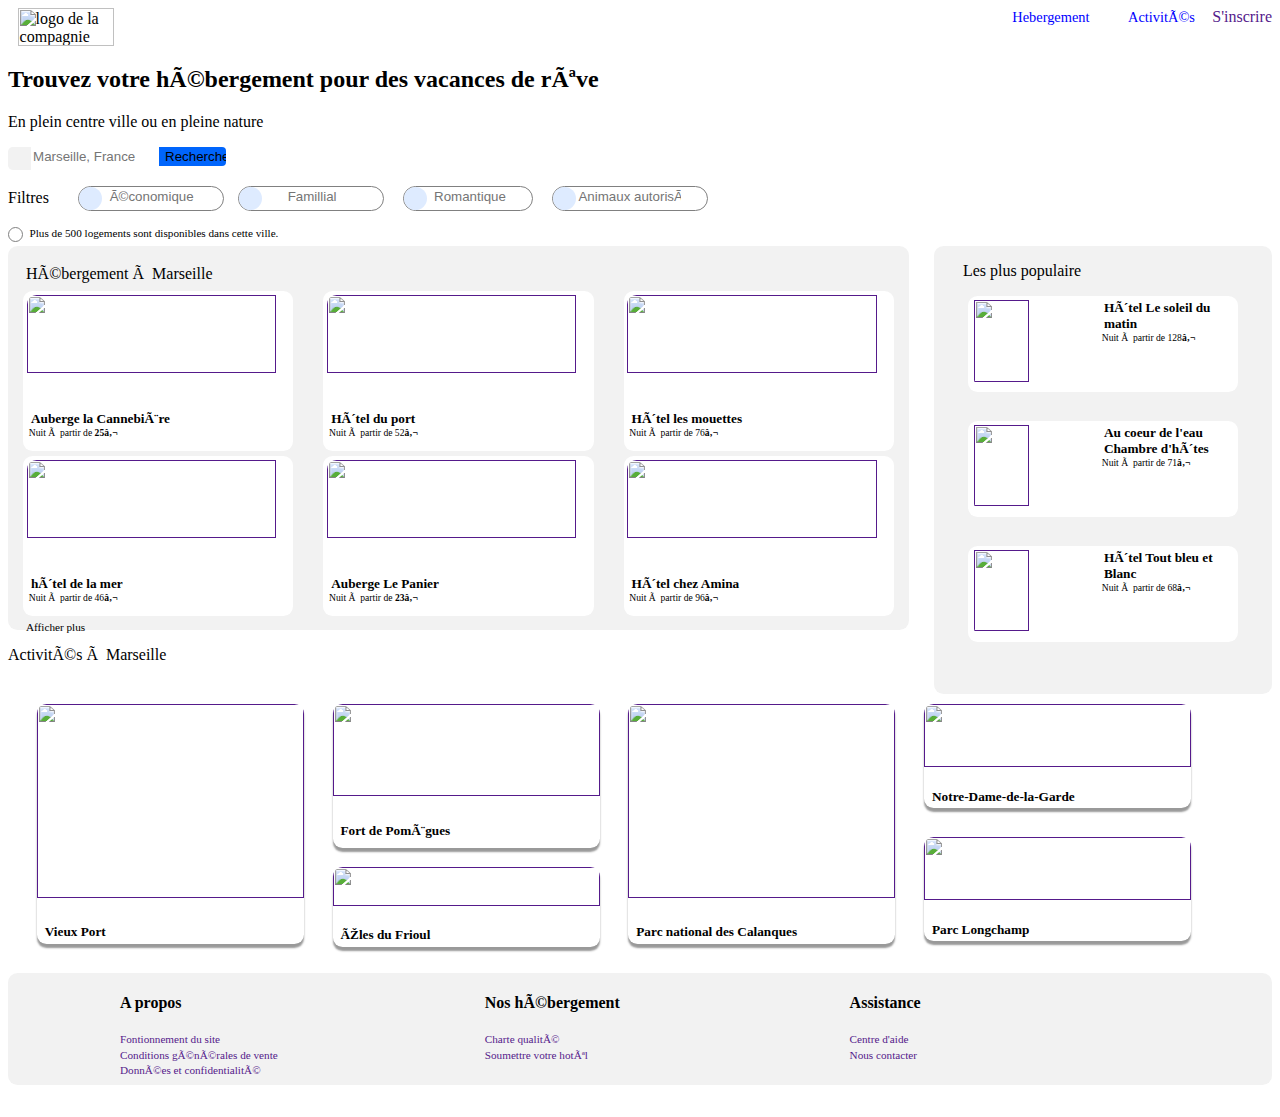
==== reservia.html @ dcf1c113 "modification des unitées px/em mode pc" ====
<!DOCTYPE>
<html>
	<head>
		<meta charset="utf=8">
		<link rel="stylesheet" href="style.css">
		<link rel="stylesheet" href="https://use.fontawesome.com/releases/v5.14.0/css/all.css"integrity="sha384-HzLeBuhoNPvSl5KYnjx0BT+WB0QEEqLprO+NBkkk5gbc67FTaL7XIGa2w1L0Xbgc" crossorigin="anonymous">

		<title> Reservia </title>
		
	</head>	
		<body>
			<header>
				
				<img class="logo"src="images/logo/Reservia@3x.png" alt="logo de la compagnie"/>
				<a href =""class="inscription">S'inscrire</a>
                
				<nav>								
						<a href ="#conteneur1" class="hh">Hebergement</a>
						<a href ="#conteneur2" class="hh">Activités</a>
										
				</nav>

									<!--Barre de recherche et filtre-->	

				<div class="titre">		
					
						<h2> Trouvez votre hébergement pour des vacances de rêve</h2>
						<p>En plein centre ville ou en pleine nature</p>
				</div>
									<!--Recherche de la ville-->
				<div class="recherche_ville">	
						<form class="search">
							<div class="logo-position"><i class="fas fa-map-marker-alt"></i></div>
							<input  type="text" placeholder="Marseille, France" />
							<input class="btn-recherche" name="ville" type="submit" value="Rechercher" />
						</form>
				</div>			
									<!--Filtre -->

				<div class="recherche_affinee">
					<form class="affinement">	
						<div class="filtre">							
							<div class="texte">						
								<p class="texte1">Filtres</p>
							</div>
							<div class="eco-family">
								<div class="eco">	
									<div class="logo-eco"><i class="fas fa-money-bill-wave"></i></div>
									<input class="texte_eco" type="text" name="economique" placeholder="économique">								
								</div>											
								<div class="famillial">	
									<div class="logo-famillial"><i class="fas fa-child"></i></div>
									<input class="texte_famillial" type="text" name="Famillial" placeholder="Famillial">	
								</div>
							</div>
							<div class="romantique">	
								<div class="logo-romantique"><i class="fas fa-heart"></i></div>
								<input class="texte_romantique" type="text" name="Romantique" placeholder="Romantique">	
							</div>
							<div class="animaux">	
								<div class="logo-animaux"><i class="fas fa-dog"></i></div>
								<input class="texte_animaux" type="text" name="Animaux" placeholder="Animaux autorisés">	
							</div>
								<input class="envoi" type="submit">							
						</div>
					</form>
				</div>
				<div class="info_complementaire">
					<div class="logo-info"><i class="fas fa-info"></i></div>
					<p class="texte-info">Plus de 500 logements sont disponibles dans cette ville.</p>
				</div>
			</header>
		
									<!-- Section des hébergements-->	

			<section id="conteneur1">
				<!--Hébergement-->
				<aside class="logement">
					<p class="entete_hebergement">Hébergement à Marseille</p>
						<div class=bloc>
							<a href="">
								<img class="img_hebergement"src="images/hebergements/4_small/marcus-loke-WQJvWU_HZFo-unsplash.jpg"/>
								<div class="description">
									<h5>Auberge la Cannebière</h5>
									<p>Nuit à partir de <strong>25€</strong></p>
									<p>									
										<i class="fas fa-star"></i>
										<i class="fas fa-star"></i>
										<i class="fas fa-star"></i>
										<i class="fas fa-star"></i>							
										<em class="fas fa-star"></em>	
									</p>
								</div>
							</a>
						</div>
						
						<div class=bloc>
							<a href="">
								<img class="img_hebergement"src="images/hebergements/4_small/fred-kleber-gTbaxaVLvsg-unsplash.jpg"/>
								<div class="description">
									<h5>Hôtel du port</h5>
									<p>Nuit à partir de 52<strong>€</strong></p>
									<p>
										<i class="fas fa-star"></i>
										<i class="fas fa-star"></i>
										<i class="fas fa-star"></i>
										<i class="fas fa-star"></i>
										<i class="fas fa-star"></i>
									</p>
								</div>
							</a>
						</div>
									
						<div class=bloc>
							<a href="">
								<img class="img_hebergement"src="images/hebergements/4_small/reisetopia-B8WIgxA_PFU-unsplash.jpg"/>
								<div class="description">
									<h5>Hôtel les mouettes</h5>
									<p>Nuit à partir de 76<strong>€</strong></p>
									<p>
										<i class="fas fa-star"></i>
										<i class="fas fa-star"></i>
										<i class="fas fa-star"></i>
										<i class="fas fa-star"></i>
										<em class="fas fa-star"></em>
									</p>
								</div>
							</a>
						</div>

						<div class=bloc>
							<a href="">
								<img class="img_hebergement"src="images/hebergements/4_small/annie-spratt-Eg1qcIitAuA-unsplash.jpg"/>
								<div class="description">
									<h5>hôtel de la mer</h5>
									<p>Nuit à partir de 46<strong>€</strong></p>
									<p>
										<i class="fas fa-star"></i>
										<i class="fas fa-star"></i>
										<i class="fas fa-star"></i>
										<em class="fas fa-star"></em>
										<em class="fas fa-star"></em>
									</p>
								</div>
							</a>
						</div>

						<div class=bloc>
							<a href="">
								<img class="img_hebergement"src="images/hebergements/4_small/nicate-lee-kT-ZyaiwBe0-unsplash.jpg"/>
								<div class="description">
									<h5>Auberge Le Panier</h5>
									<p>Nuit à partir de <strong>23€</strong></p>
									<p>
										<i class="fas fa-star"></i>
										<i class="fas fa-star"></i>
										<i class="fas fa-star"></i>
										<i class="fas fa-star"></i>
										<em class="fas fa-star"></em>
									</p>
								</div>
							</a>
						</div>

						<div class=bloc>
							<a href="">
								<img class="img_hebergement"src="images/hebergements/4_small/febrian-zakaria-M6S1WvfW68A-unsplash.jpg"/>
								<div class="description">
									<h5>Hôtel chez Amina</h5>
									<p>Nuit à partir de 96<strong>€</strong></p>
									<p>
										<i class="fas fa-star"></i>
										<i class="fas fa-star"></i>
										<i class="fas fa-star"></i>
										<i class="fas fa-star"></i>
										<i class="fas fa-star"></i>
									</p>
								</div>
							</a>
						</div>

					<li class="pied_hebergement">Afficher plus</li>
				</aside>
						
				
				<!--Section des plus populaires-->
				<aside class="populaire">
					<p class="entete_populaire">Les plus populaire  <i class="fas fa-chart-line"></i></p>
					<a href="">
						<div class=element>
							<img class="img_populaire"src="images/hebergements/4_small/emile-guillemot-Bj_rcSC5XfE-unsplash.jpg"/>
							<div class="description">
								<h5>Hôtel Le soleil du <br> matin</h5>
								<p>Nuit à partir de 128<strong>€</strong></p>
							</br>
								<p>
									<i class="fas fa-star"></i>
									<i class="fas fa-star"></i>
									<i class="fas fa-star"></i>
									<i class="fas fa-star"></i>
									<i class="fas fa-star"></i>
								</p>
							</div>
						</div>
					</a>

					<a href="">
						<div class=element>						
							<img class="img_populaire"src="images/hebergements/4_small/aw-creative-VGs8z60yT2c-unsplash.jpg"/>
								<div class="description">
									<h5>Au coeur de l'eau </br>Chambre d'hôtes</h5>
									<p>Nuit à partir de 71<strong>€</strong></p>
								</br>							
									<p>
										<i class="fas fa-star"></i>
										<i class="fas fa-star"></i>
										<i class="fas fa-star"></i>
										<i class="fas fa-star"></i>
										<em class="fas fa-star"></em>
									</p>
								</div>
							
						</div>
					</a>
					
						<a href="">
							<div class=element >
								<img class="img_populaire"src="images/hebergements/4_small/febrian-zakaria-sjvU0THccQA-unsplash.jpg"/>
								<div class="description">
									<h5>Hôtel Tout bleu et <br>Blanc</h5>
									<p>Nuit à partir de 68<strong>€</strong></p>
									</br>
									<p>
										<i class="fas fa-star"></i>
										<i class="fas fa-star"></i>
										<i class="fas fa-star"></i>
										<i class="fas fa-star"></i>
										<em class="fas fa-star"></em>
									</p>
								</div>
							</div>
						</a>
				</aside>				
			</section>

				<!--Section des activités-->
		<div class="zone_activity">
			<p class="entete_activites">Activités à Marseille</p>
		</div>
									
		<section id="conteneur2">
			<aside class="box ">
				
				<div class="element_1 ">
					<a href="">
						<img class="img_activites"src="images/activites/4_small/reno-laithienne-QUgJhdY5Fyk-unsplash.jpg"/>
						<h5>Vieux Port</h5>
					</a>
				</div>
			</aside>

			<aside class="box">
				<div class="element_2 ">
					<a href="">
						<img class="img_activites2"src="images/activites/4_small/paul-hermann-QFTrLdQIRhI-unsplash.jpg"/>
						<h5>Fort de Pomègues</h5>
					</a>
				</div>
				<div class="element_3 ">
					<a href="">
						<img class="img_activites3"src="images/activites/4_small/kevin-hikari-rV_Qd1l-VXg-unsplash.jpg"/>
						<h5>Îles du Frioul</h5>
					</a>
				</div>
			</aside>

			<aside class="box">	
				<div class="element_4 ">
					<a href="">
						<img class="img_activites"src="images/activites/4_small/kilyan-sockalingum-NR8-cBCN3aI-unsplash.jpg"/>
						<h5>Parc national des Calanques</h5>
					</a>
				</div>
			</aside>

			<aside class="box ">
				<div class="element_5 ">
					<a href="">
						<img class="img_activites5"src="images/activites/4_small/florian-wehde-xW9e8gdotxI-unsplash.jpg"/>
						<h5>Notre-Dame-de-la-Garde</h5>
					</a>
				</div>

				<div class="element_6 ">
					<a href="">
						<img class="img_activites5"src="images/activites/4_small/lena-paulin-wH2-EJoDcV0-unsplash.jpg"/>
						<h5>Parc Longchamp</h5>
					</a>
				</div>
			</aside>
		</section>
	
									<!--pied de page-->					
		<footer>		
			<div class="info">
				<h4> A propos</h4>
					<li><a href="">Fontionnement du site</a></li>
					<li><a href="">Conditions générales de vente</a></li>
					<li><a href="">Données et confidentialité</a></li>
			</div>

			<div class="info">
				<h4>Nos hébergement</h4>
					<li><a href="">Charte qualité</a></li>
					<li><a href="">Soumettre votre hotêl</a></li>
			</div>

			<div class="info">
				<h4> Assistance</h4>
					<li><a href="">Centre d'aide</a></li>
					<li><a href="">Nous contacter</a></li>
			</div>
		</footer>
	</body>
</html>
---- style.css ----
/* structure de page partie pc*/

    body{
    width:auto;    
    }
    
    @font-face{
        font-family:'Raleway';
        src:url('Fonts/Raleway-Regular.ttf');
        font-weight:normal;
    font-style:normal;
    }
    
    .logo{
    width: 6em;
    height: 2.4em;
    margin-left:0.6em;
    }
    
    nav {
        float:right;
    }

    .inscription{
        margin-top:0em;
        float:right;    
    }
    
    nav a{
        margin-left:1.2em;
        margin-right:1.2em;
        margin-top:0em;
        text-decoration:none;
        color:blue;
        font-size:0.9em;
    }
    
    p,li,h2,h4,h5.placeholder{
        font-family:Raleway;
        color:black;
    }

 /* BARRE DE RECHERCHE POSITION*/
        
    .search {   
        width:16em;
        height:1.44em;
     }
        
    .search .logo-position {
        display:block;
        background:#F2F2F2;
        width:1.44em;
        height:1.44em;
        float:left;
        border-top-left-radius: 0.3em;
        border-bottom-left-radius: 0.3em;
     }
    
    .logo-position .fas  {
        margin-left: 0.36em;
        margin-top:0.18em;  
     }
    .search .btn-recherche {
        display:block;
        background:#0065FC;
        width:5em;
        height:1.44em;
        border-top-right-radius: 0.3em;
        border-bottom-right-radius: 0.3em;
    }
        
    .search input {  
        outline:0;
        border:0
     }
        
     .search input[type=text] {
        text-shadow:1 0.06em BLUE;
        float:left;
        height:1.44em;
        width:9.6em;
        line-height:1.5em;
        color:#666;
        margin:0
    }
    
/*====================== filtres======================*/
    
 /*onglet*/
    header{
    
        width:100%;
    }
    
    .filtre{
        display:flex;
    
    }
    .texte{
        height:1.44em;
    }
    .texte1{
        margin-top:0.18em;
        margin-right:1.2em;
    }
    
    .eco, .famillial, .romantique, .animaux {
        display:flex;
        height:1.44em;
        margin-left:1.2em;
    }
    
    .envoi{
        height:1.44em;
        display:none;
    }
  
    input:hover{
        background-color:#999;
    }
    
/*Onglet economique*/

    .eco-family{
        display:flex;
    }
    .eco {
    
        width:9em;
        height:1.44em;
        border: solid 0.06em  grey;
        border-radius:1.2em;
        margin-left:0.6em;
        margin-right:0.3em;
     }
      
    .logo-eco { 
        background:#DEEBFF;
        width:1.44em;
        height:1.44em;
        float:left;
        border-radius: 1.2em;
        border-bottom-left-radius: 1.2em;
    }
            
    .logo-eco .fas {
        font-size:0.6em;
        margin-left:0.5em;
        margin-top:0.6em;       
        color:#0065FC;        
    }
    
    .texte_eco {
        width:7.5em;         
        height:1.44em;
        border-top-right-radius:0.6em;
        border-bottom-right-radius:0.6em;
        border:0;
        text-align:center;  
    }
        
 /* Onglet famille*/
    
    .famillial {
        display:flex;
        flex-wrap:wrap;
        width:9em;
        height:1.44em;
        border: solid 0.06em  grey;
        border-radius:1.2em;
        margin-left:0.6em;
        margin-right:0.6em;
    }
    
    .logo-famillial {    
        background:#DEEBFF;
        width:1.44em;
        height:1.44em;
        float:left;
        border-radius:1.2em;
        border-bottom-left-radius:1.2em;
     }
    
     .logo-famillial .fas  {
        font-size:0.8em;
        margin-left:0.5em;
        margin-top:0.4em;       
        color:#0065FC;        
    }
    
    .texte_famillial {  
        width:7.5em;
        height:1.44em;
        border-top-right-radius:0.6em;
        border-bottom-right-radius:0.6em;
        border:0;
        text-align:center;          
    } 

/* Onglet Romantique*/
            
    .romantique {
        width:8em;
        height:1.44em;
        border: solid 0.06em grey;
        border-radius:1.2em;
        margin-left:0.6em;
        margin-right:0.6em;
    }
           
    .logo-romantique {  
        background:#DEEBFF;
        width:1.44em;
        height:1.44em;
        float:left;
        border-radius:1.2em;
        border-bottom-left-radius:1.2em;
    }
          
    .logo-romantique .fas  {
        font-size:0.7em;
        margin-left:0.5em;
        margin-top:0.5em;       
        color:#0065FC;        
    }
         
    .texte_romantique {
        width:6.4em;
        height:1.44em;
        border-top-right-radius:0.6em;
        border-bottom-right-radius:0.6em;
        border:0;
        text-align:center;
    }
    
/* Onglet Animaux*/
            
    .animaux{
        width:154px;
        height:1.44em;
        border: solid 0.06em  grey;
        border-radius:1.2em;
        margin-left:0.6em;
        margin-right:0.6em;
     }
    
    .logo-animaux {
        background:#DEEBFF;
        width:1.44em;
        height:1.44em;
        float:left;
        border-radius:1.2em;
        border-bottom-left-radius:1.2em;
    }
    
    .logo-animaux .fas {  
        font-size:0.8em;
        margin-left:0.24em;
        margin-top:0.24em;       
        color:#0065FC;        
    }
    
    .texte_animaux {
        width:8em;
        height:1.44em;
        border-top-right-radius:0.6em;
        border-bottom-right-radius:0.6em;
        border:0;
        text-align:center;
    }

 /* barre info sur les disponibilitées*/

      .logo-info{
        border: solid 0.06em  grey;
        width:0.8em;
        height:0.8em;
        border-radius:0.6em;
        float:left;   
    }

    .info_complementaire {
     display:flex;
     flex-wrap:wrap;
     margin-top:0px;
     width:100%;
     height:1.2em;  
    }
         
    .logo-info .fas {
        font-size:0.52em;
        margin-left:0.5em;
        margin-top:0.15em;       
        color:#0065FC;        
    }

    .texte-info{
        margin-top:0em;
        margin-left:0.6em;
        font-size:0.7em;
    }

/*====================== zone hebergement======================*/
            
    a {
        text-decoration: none;  
    }

    #conteneur1 h5, #conteneur2 h5{
        color:black;
    }
    
    #conteneur1{
        display:flex;
        width:100%;
        height:24em;
        border-radius:0.6em;    
    }    

    .entete_hebergement, .pied_hebergement{  
        width:96%;
        height:0.3em;
        list-style-type: none;
    }
    
    .logement{
        display:flex;
        flex-wrap:wrap;
        justify-content:space-around ;
        align-content:space-around;
        background:#F2F2F2;
        width:80%;
        height:24em;
        border-radius:0.6em;
        margin-right:2%;
    }  
    
    .bloc{
        background:white;
        width:30%;
        height:10em;
        border-radius:0.6em;
        margin:0em;
    } 
    
    .img_hebergement{
        width:96%;
        height:70%;
        margin-left:0.24em;
        margin-top: 0.24em;
        border-top-left-radius:0.6em;
        border-top-right-radius:0.6em;    
    }

    .description{
        margin-left:0;
    }
    
    .description i{
        width:0.7em; 
        font-size:1em;
        margin-left:0em;
        color:#0065FC;
        margin-right:0.2em;
    }
    
    .description p{
        
        font-size:0.6em;
        margin:0em;
        margin-left:0.6em;
    }

    h5{
      
       text-align:left;
       width:100%;
        margin:0em;
    }
    
    em {
        width:4em; 
        font-size:1em;
        margin-left:0em;
        color:#F2F2F2;
    }
    
/* zone populaire*/
    
    .populaire{
        display:flex;
        flex-wrap:wrap;
        flex-direction:column;  
        background:#F2F2F2;
        width:30%;
        height:28em;
        border-radius:0.6em;
    }
    
    .entete_populaire{
        margin-left:1.8em;
    }
    
    .entete_populaire i{
        float:right;
        margin-right:0.6em;
    }
    
    .element {
        display:flex;
        background:white;
        width:80%;
        height:6em;
        border-radius:0.6em;
        margin:auto;  
        margin-bottom:1.8em; 
    } 
    
    .img_populaire{
        width:45%;
        height:92%;
        margin-left:0.4em;
        margin-top:0.24em;
        border-top-left-radius:0.6;
        border-bottom-left-radius:0.6em; 
    }
    

/*====================== zone activités ======================*/

    #conteneur2{
        display:flex;
        width:96%;
        height:15empx;
        margin-top:2.4em;
        border-radius:0.6em;
        padding-left:1.8em;
    }

    .zone_activity{
        width:100%;
        height:1.2em;   
    }
   
    .box{  
        width:22%;
        height:15em;
        margin-right:1.8em;
        padding-top:0em;
        border-radius:0.6em;
    }
    
    .element_1, .element_4{
        background:white;
        height:15em;
        border-radius:0.6em;
        margin-top:0em;
        box-shadow: 0em 0.24em 0.12em 0em #999;
    }  
    
    .img_activites{
        width:100%;
        height:90%;
        border-top-left-radius:0.6em;
        border-top-right-radius:0.6em;    
    }
    
    .element_2{
        background:white;
        height:9em;
        border-radius:0.6em;
        margin-bottom:1.2em;  
        box-shadow: 0em 0.24em 0.12em 0em #999; 
    }
    
    .img_activites2{
        width:100%;
        height:80%;
        margin:auto;
        border-top-left-radius:0.6em;
        border-top-right-radius:0.6em; 
    }
    
    .element_3{
        background:white;
        border-radius:0.6em;
        height:5em;
        box-shadow: 0em 0.24em 0.12em 0em #999;
    }
    
    .img_activites3{
        width:100%;
        height: 70%;
        margin:0em;
        border-top-left-radius:0.6em;
        border-top-right-radius:0.6em; 
    }
    
    .element_5, .element_6{
        background:white;
        height:6.5em;
        border-radius:0.6em;
        margin-bottom:1.8em;  
        box-shadow: 0em 0.24em 0.12em 0em #999; 
    }
    
    .img_activites5{
        width:100%;
        height:78%;
        margin:0em;
        border-top-left-radius:0.6em;
        border-top-right-radius:0.6em; 
    }
    
    h5{
    margin-top:0.3em;
    margin-left:0.6em;
    }
    

    /*====================== pied de page ======================*/

    footer{
        display:flex;
        width: 100%;
        height:7em;
        background:#F2F2F2;
        margin-top:1.8em;
        border-radius:0.6em;   
    }
    
    .info{
        text-align:left;
        width:20%;
        height:9em;
        margin-left:7em;
        margin-top:0em;
    }
    
    li{
        font-size: 0.7em;
        list-style-type: none;
        margin-bottom:0.3em;
    }
/*====================== mode responsive ======================*/

        /* mobile entre 320 et 600px*/
        /* tablette entre 600 et 1024px*/
        /* pc et autre au dela de 1024*/
 
@media screen and (max-width:600px){

    body{
        width:599px;
        float:center;
    }

    p,li,h2,h4,h5.placeholder{
        font-family:Raleway;
        color:black;
        font-weight:bold;
    }
   
/*header*/  

    header{
        flex-direction:column;
        width:auto;
        margin-left:auto;
        margin-right:auto;
    }

    .inscription{
        width:auto;
        margin-left:auto;
        margin-right:50px;
    }
    
    nav{
        width:auto;
        flex-direction:column; 
        margin-top:50px;
        margin-left:auto;
        margin-right:auto;
    }

    nav a {              
        flex-direction:column;
        margin-bottom:10px;
    }

  /*filtre*/               
            
    .titre{
        width:auto;
        margin-top:55px;
        text-align:left;
    }

    .filtre{ 
        width:auto;              
        display:flex;           
        flex-direction:column;    
        margin-left:auto;
        margin-right:auto;        
    }

    .eco-family, .romantique{
        margin-bottom:5px;
    }


/* hebergement*/


    #conteneur1{
        width:300px;
        margin-top:850px;
        flex-direction: column-reverse;    
        margin-left:auto;
        margin-right:auto;
    }

    .entete_hebergement, .pied_hebergement{  
        margin-left:auto;
        margin-right:auto;
    }

    .populaire {      

        background:#F2F2F2;
        width:100%;
        height:450px;
        border-radius:0px;            
    }

    .logement{
        width:100%;
        background:white;
        margin-top:200px;
        margin-top:380px;           
    }

    .bloc{

        width:250px;
        height:160px;
        margin-bottom:20px;
        margin-top:10px;
        box-shadow: 0px 4px 2px 0px #999;
    }


/*activites*/

    .zone_activity{
     margin-top:400px;   
    }

    .entete_activites{
        margin-left:150;   
    }

    #conteneur2{
        width:300px;
        height:850px;
        flex-direction: column;   
        margin-left:auto;
        margin-right:auto;
    }

    .element_1, .element_2, .element_3, .element_4, .element_5, .element_6{
        width:250px;
        height:120px;          
    }

    .img_activites{
        width:100%;
        height:80%;
        border-top-left-radius: 10px;
        border-top-right-radius: 10px;    
    }

    .element_4{
        margin-top:30px;
        margin-bottom:30px;
    }
      
 /*pied de page*/

    footer{
        width:300px;
        height:350px;
        flex-direction:column;
        margin-left:auto;
        margin-right:auto; 
        border-radius:0px;   
    }

    .info{
        width:300px;
        margin-bottom:0px;
        margin-left:10px;
    }
}
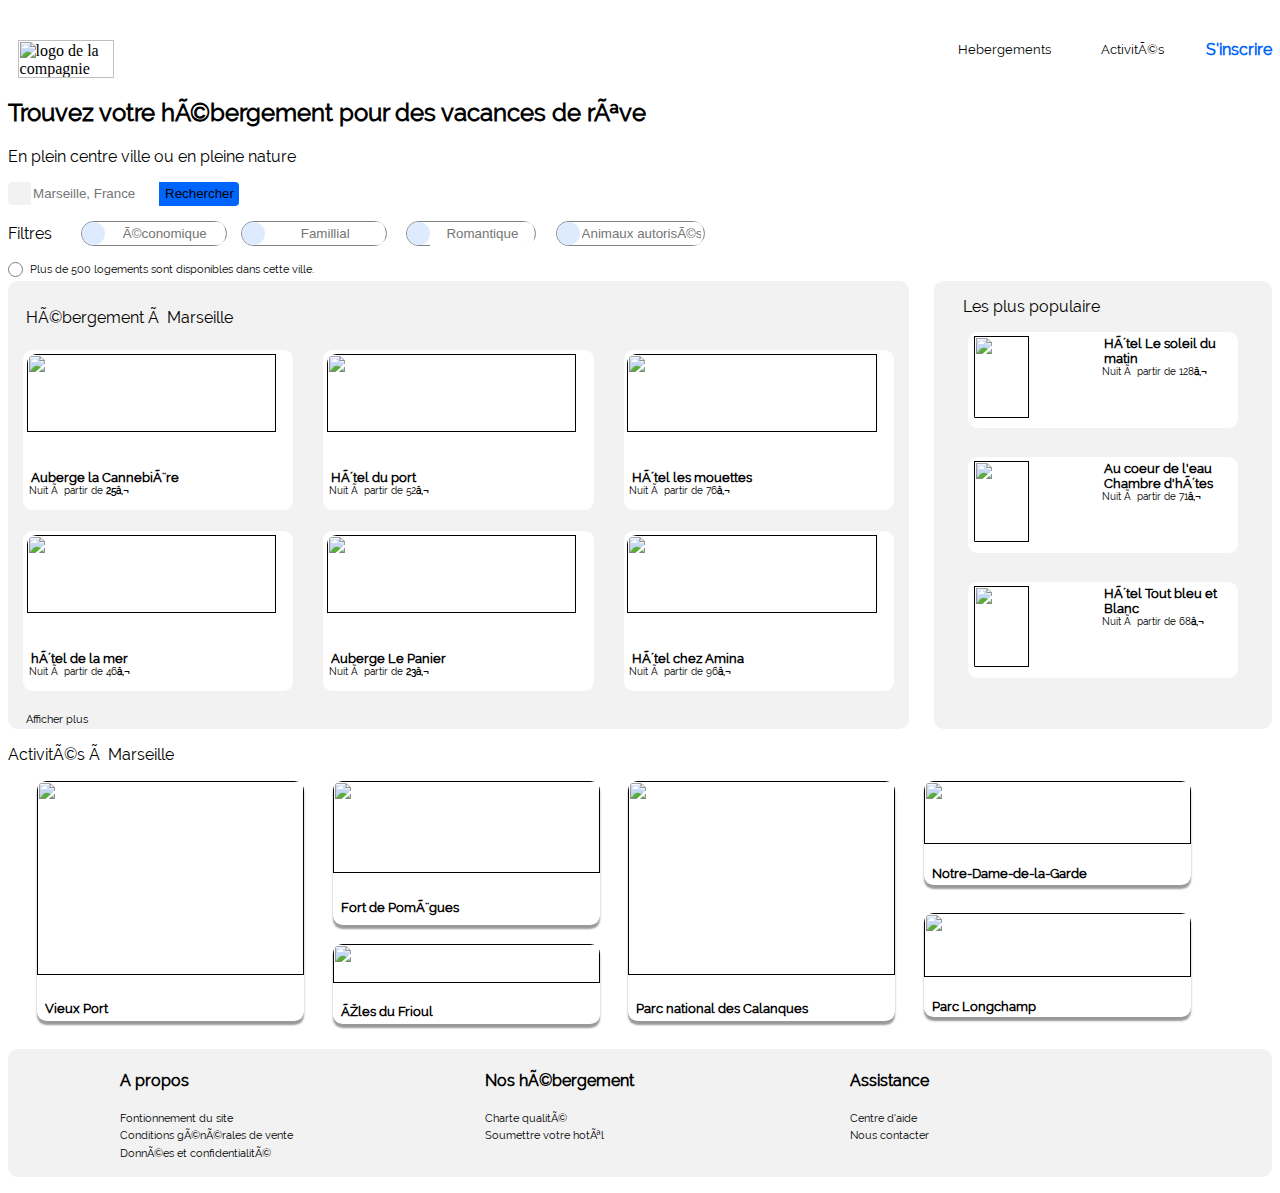
==== commit 94cf5b25: "Mise en place du font-size" ====
--- a/reservia.html
+++ b/reservia.html
@@ -15,8 +15,8 @@
 				<a href =""class="inscription">S'inscrire</a>
                 
 				<nav>								
-						<a href ="#conteneur1" class="hh">Hebergement</a>
-						<a href ="#conteneur2" class="hh">Activités</a>
+						<a href ="#conteneur1" class="position">Hebergements</a>
+						<a href ="#conteneur2" class="position">Activités</a>
 										
 				</nav>
 
--- a/style.css
+++ b/style.css
@@ -8,34 +8,49 @@
         font-family:'Raleway';
         src:url('Fonts/Raleway-Regular.ttf');
         font-weight:normal;
-    font-style:normal;
+        font-style:normal;
     }
     
     .logo{
     width: 6em;
     height: 2.4em;
     margin-left:0.6em;
+    margin-top:2em;
     }
     
     nav {
         float:right;
+        margin-top:2em;
     }
 
     .inscription{
+        float:right;  
+        margin-top:2em;
+        margin-left:1.2em;  
+        color:#0065FC;
+        font-weight:bold;
+    }
+    
+    nav a{
         margin-top:0em;
-        float:right;    
-    }
-    
-    nav a{
+        padding: 0em 0.6em 0em 0.6em;
+        color:black;
+        font-size:0.8em;    
+    }
+
+    nav a:hover{
+        color:#0065FC;
+        padding:2.5em 0.6em  0em 0.6em;
+        margin-right:1.2em;
+        border-top:2px solid;
+    }
+
+    .position{
         margin-left:1.2em;
         margin-right:1.2em;
-        margin-top:0em;
-        text-decoration:none;
-        color:blue;
-        font-size:0.9em;
-    }
-    
-    p,li,h2,h4,h5.placeholder{
+    }
+    
+    p,a,li,h2,h4,h5.placeholder{
         font-family:Raleway;
         color:black;
     }
@@ -64,8 +79,8 @@
     .search .btn-recherche {
         display:block;
         background:#0065FC;
-        width:5em;
-        height:1.44em;
+        width:6em;
+        height:1.75em;
         border-top-right-radius: 0.3em;
         border-bottom-right-radius: 0.3em;
     }
@@ -76,9 +91,9 @@
      }
         
      .search input[type=text] {
-        text-shadow:1 0.06em BLUE;
+        text-shadow:1 0.06em #0065FC;
         float:left;
-        height:1.44em;
+        height:1.75em;
         width:9.6em;
         line-height:1.5em;
         color:#666;
@@ -112,7 +127,7 @@
     }
     
     .envoi{
-        height:1.44em;
+        
         display:none;
     }
   
@@ -152,8 +167,8 @@
     }
     
     .texte_eco {
-        width:7.5em;         
-        height:1.44em;
+        width:9em;         
+        height:1.7em;
         border-top-right-radius:0.6em;
         border-bottom-right-radius:0.6em;
         border:0;
@@ -190,8 +205,8 @@
     }
     
     .texte_famillial {  
-        width:7.5em;
-        height:1.44em;
+        width:9em;
+        height:1.7em;
         border-top-right-radius:0.6em;
         border-bottom-right-radius:0.6em;
         border:0;
@@ -226,8 +241,8 @@
     }
          
     .texte_romantique {
-        width:6.4em;
-        height:1.44em;
+        width:7.8em;
+        height:1.75em;
         border-top-right-radius:0.6em;
         border-bottom-right-radius:0.6em;
         border:0;
@@ -237,7 +252,7 @@
 /* Onglet Animaux*/
             
     .animaux{
-        width:154px;
+        width:9.24em;
         height:1.44em;
         border: solid 0.06em  grey;
         border-radius:1.2em;
@@ -262,8 +277,8 @@
     }
     
     .texte_animaux {
-        width:8em;
-        height:1.44em;
+        width:9.25em;
+        height:1.7em;
         border-top-right-radius:0.6em;
         border-bottom-right-radius:0.6em;
         border:0;
@@ -331,7 +346,7 @@
         align-content:space-around;
         background:#F2F2F2;
         width:80%;
-        height:24em;
+        height:28em;
         border-radius:0.6em;
         margin-right:2%;
     }  
@@ -433,14 +448,15 @@
         display:flex;
         width:96%;
         height:15empx;
-        margin-top:2.4em;
+        margin-top:1em;
         border-radius:0.6em;
         padding-left:1.8em;
     }
 
     .zone_activity{
         width:100%;
-        height:1.2em;   
+        height:1.2em;  
+        margin-top:5em; 
     }
    
     .box{  
@@ -524,7 +540,7 @@
     footer{
         display:flex;
         width: 100%;
-        height:7em;
+        height:8em;
         background:#F2F2F2;
         margin-top:1.8em;
         border-radius:0.6em;   
@@ -545,15 +561,16 @@
     }
 /*====================== mode responsive ======================*/
 
-        /* mobile entre 320 et 600px*/
-        /* tablette entre 600 et 1024px*/
+        /* mobile entre 320 et 600px soit 36em=600px*/
+        /* tablette entre 600 et 1024px soit 63em=1024*/
         /* pc et autre au dela de 1024*/
  
-@media screen and (max-width:600px){
+@media screen and (max-width:63em){
 
     body{
-        width:599px;
-        float:center;
+        width:auto;
+        margin-left:1em;
+        margin-right:1em;
     }
 
     p,li,h2,h4,h5.placeholder{
@@ -574,27 +591,48 @@
     .inscription{
         width:auto;
         margin-left:auto;
-        margin-right:50px;
+        margin-right:1em;
     }
     
     nav{
         width:auto;
         flex-direction:column; 
-        margin-top:50px;
-        margin-left:auto;
-        margin-right:auto;
-    }
-
-    nav a {              
+        margin-top:1em;
+        float:none;
+    }
+
+    nav a {   
+        width:auto;           
         flex-direction:column;
-        margin-bottom:10px;
+        margin-bottom:0.6em;
+        border-bottom: 2px solid #F2F2F2;
+        padding:0em 3.2em 0.8em 3.2em;
+    }
+
+    nav a:hover{
+        color:#0065FC;
+        padding:0em 3.2em  0.8em 3.2em;
+        border-bottom:2px solid;
+        border-top:none;
+    }
+
+    .position{
+        width:auto;
+        margin-left:0em;
+        margin-right:0em;  
+    }
+
+    .position:hover{
+        width:auto;
+        margin-left:0em;
+        margin-right:0em;  
     }
 
   /*filtre*/               
             
     .titre{
         width:auto;
-        margin-top:55px;
+        margin-top:2em;
         text-align:left;
     }
 
@@ -607,7 +645,7 @@
     }
 
     .eco-family, .romantique{
-        margin-bottom:5px;
+        margin-bottom:0.4em;
     }
 
 
@@ -615,11 +653,10 @@
 
 
     #conteneur1{
-        width:300px;
-        margin-top:850px;
+        width:18em;
+        margin-top:56em;
         flex-direction: column-reverse;    
-        margin-left:auto;
-        margin-right:auto;
+        margin-left:0em;  
     }
 
     .entete_hebergement, .pied_hebergement{  
@@ -631,78 +668,75 @@
 
         background:#F2F2F2;
         width:100%;
-        height:450px;
-        border-radius:0px;            
+        height:28em;
+        border-radius:0em;            
     }
 
     .logement{
         width:100%;
         background:white;
-        margin-top:200px;
-        margin-top:380px;           
+        margin-top:25em;           
     }
 
     .bloc{
 
-        width:250px;
-        height:160px;
-        margin-bottom:20px;
-        margin-top:10px;
-        box-shadow: 0px 4px 2px 0px #999;
+        width:15em;
+        height:10em;
+        margin-bottom:1.2em;
+        margin-top:0.6em;
+        box-shadow: 0em 0.24em 0.12em 0em #999;
     }
 
 
 /*activites*/
 
     .zone_activity{
-     margin-top:400px;   
+     margin-top:25em;   
     }
 
     .entete_activites{
-        margin-left:150;   
+        margin-left:0em;   
     }
 
     #conteneur2{
-        width:300px;
-        height:850px;
+        width:18em;
+        height:51em;
         flex-direction: column;   
-        margin-left:auto;
-        margin-right:auto;
+        margin-left:0em;
     }
 
     .element_1, .element_2, .element_3, .element_4, .element_5, .element_6{
-        width:250px;
-        height:120px;          
+        width:15em;
+        height:7em;          
     }
 
     .img_activites{
         width:100%;
         height:80%;
-        border-top-left-radius: 10px;
-        border-top-right-radius: 10px;    
+        border-top-left-radius: 0.6em;
+        border-top-right-radius: 0.6em;    
     }
 
     .element_4{
-        margin-top:30px;
-        margin-bottom:30px;
+        margin-top:1.8em;
+        margin-bottom:1.8em;
     }
       
  /*pied de page*/
 
     footer{
-        width:300px;
-        height:350px;
+        width:18em;
+        height:21em;
         flex-direction:column;
-        margin-left:auto;
-        margin-right:auto; 
-        border-radius:0px;   
+        margin-left:0em; 
+        border-radius:0em;   
     }
 
     .info{
-        width:300px;
-        margin-bottom:0px;
-        margin-left:10px;
-    }
+        width:18em;
+        margin-bottom:0em;
+        margin-left:0.6em;
+    }    
 }
         
 
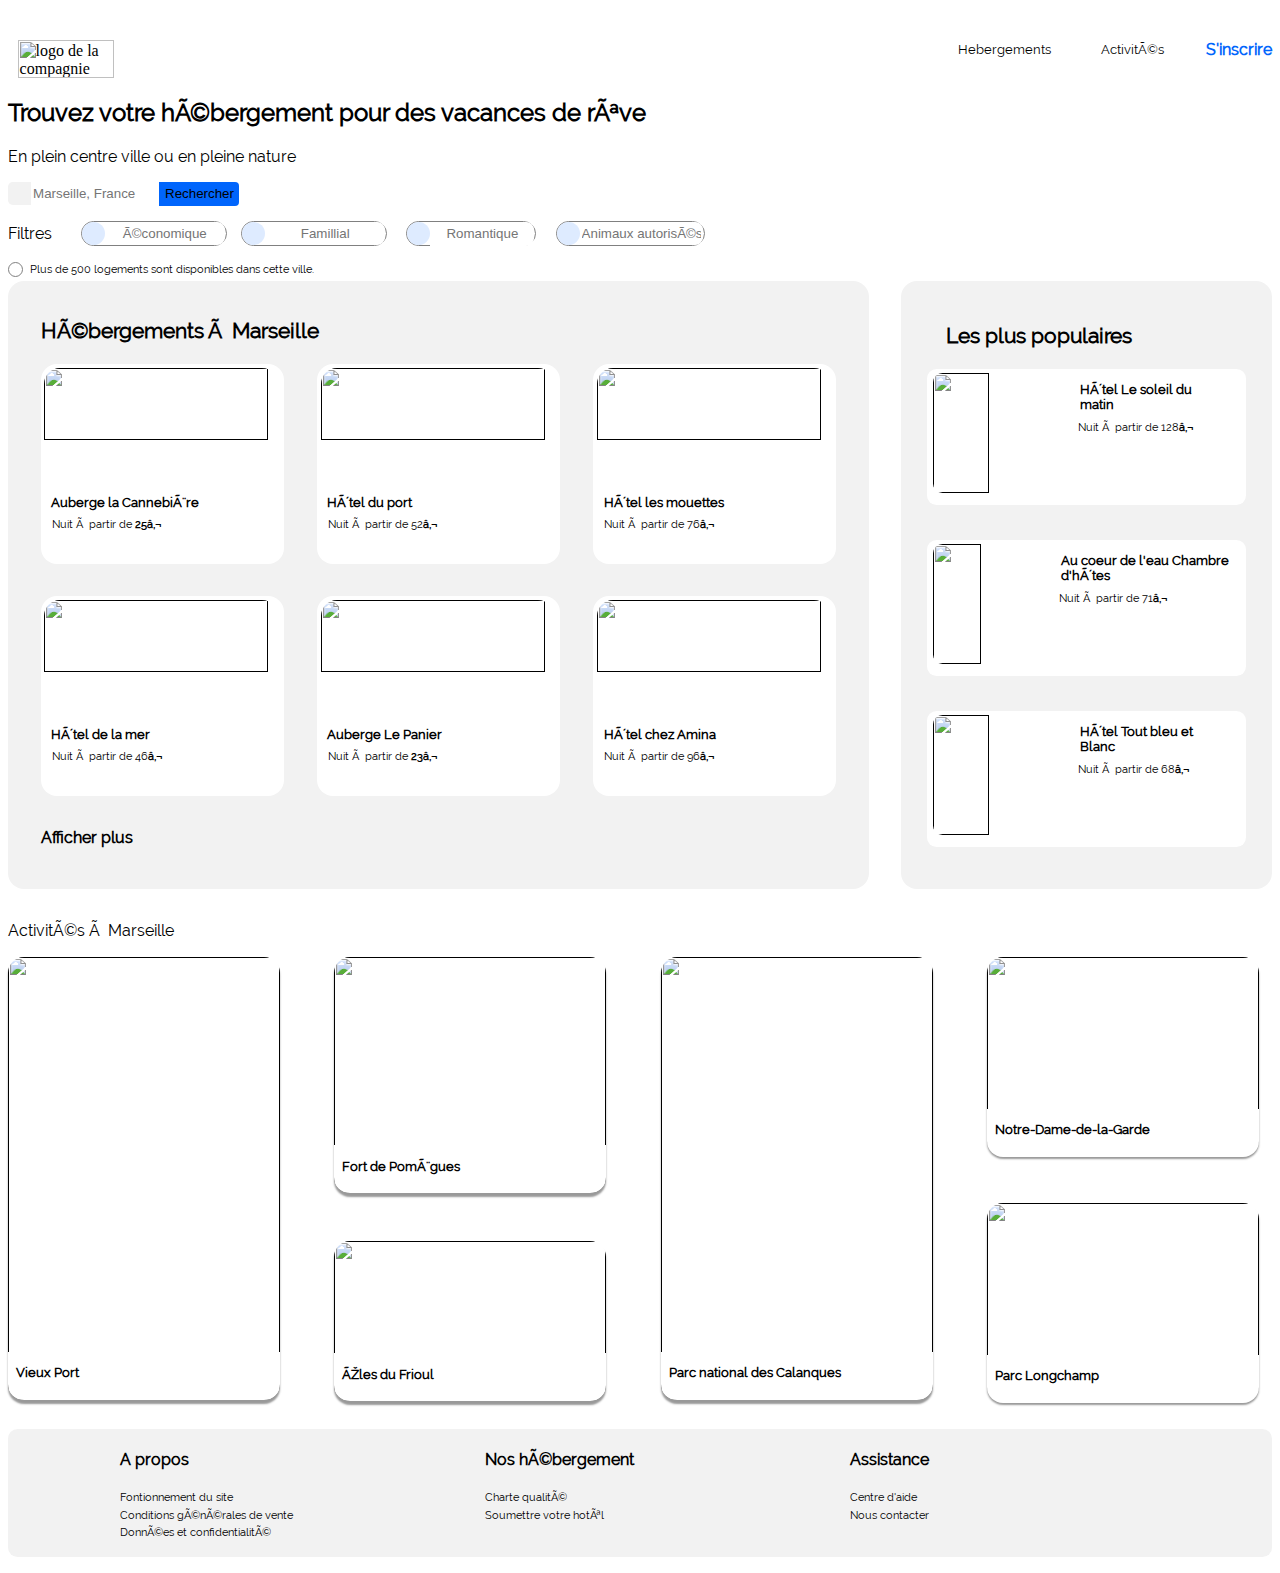
==== commit 23ed2479: "rectification du positionnement des images" ====
--- a/reservia.html
+++ b/reservia.html
@@ -76,10 +76,12 @@
 			<section id="conteneur1">
 				<!--Hébergement-->
 				<aside class="logement">
-					<p class="entete_hebergement">Hébergement à Marseille</p>
-						<div class=bloc>
-							<a href="">
-								<img class="img_hebergement"src="images/hebergements/4_small/marcus-loke-WQJvWU_HZFo-unsplash.jpg"/>
+					<p class="entete_hebergement">Hébergements à Marseille</p>
+						<div class=bloc>
+							<a href="">
+								<div>
+								<img  class="img_hebergement"src="images/hebergements/4_small/marcus-loke-WQJvWU_HZFo-unsplash.jpg"/>
+								</div>
 								<div class="description">
 									<h5>Auberge la Cannebière</h5>
 									<p>Nuit à partir de <strong>25€</strong></p>
@@ -130,9 +132,11 @@
 
 						<div class=bloc>
 							<a href="">
-								<img class="img_hebergement"src="images/hebergements/4_small/annie-spratt-Eg1qcIitAuA-unsplash.jpg"/>
-								<div class="description">
-									<h5>hôtel de la mer</h5>
+								<div class="bloc_image">
+								<img class="img_hebergement"src="images/hebergements/3_medium/annie-spratt-Eg1qcIitAuA-unsplash.jpg"/>
+								</div>
+								<div class="description">
+									<h5>Hôtel de la mer</h5>
 									<p>Nuit à partir de 46<strong>€</strong></p>
 									<p>
 										<i class="fas fa-star"></i>
@@ -185,12 +189,12 @@
 				
 				<!--Section des plus populaires-->
 				<aside class="populaire">
-					<p class="entete_populaire">Les plus populaire  <i class="fas fa-chart-line"></i></p>
+					<p class="entete_populaire">Les plus populaires  <i class="fas fa-chart-line"></i></p>
 					<a href="">
 						<div class=element>
 							<img class="img_populaire"src="images/hebergements/4_small/emile-guillemot-Bj_rcSC5XfE-unsplash.jpg"/>
 							<div class="description">
-								<h5>Hôtel Le soleil du <br> matin</h5>
+								<h5>Hôtel Le soleil du <br> matin   </h5>
 								<p>Nuit à partir de 128<strong>€</strong></p>
 							</br>
 								<p>
@@ -208,7 +212,7 @@
 						<div class=element>						
 							<img class="img_populaire"src="images/hebergements/4_small/aw-creative-VGs8z60yT2c-unsplash.jpg"/>
 								<div class="description">
-									<h5>Au coeur de l'eau </br>Chambre d'hôtes</h5>
+									<h5>Au coeur de l'eau Chambre d'hôtes</h5>
 									<p>Nuit à partir de 71<strong>€</strong></p>
 								</br>							
 									<p>
@@ -249,12 +253,15 @@
 		</div>
 									
 		<section id="conteneur2">
-			<aside class="box ">
-				
+			<aside class="box ">			
 				<div class="element_1 ">
 					<a href="">
-						<img class="img_activites"src="images/activites/4_small/reno-laithienne-QUgJhdY5Fyk-unsplash.jpg"/>
-						<h5>Vieux Port</h5>
+						<div>
+							<img class="img_activites"src="images/activites/4_small/reno-laithienne-QUgJhdY5Fyk-unsplash.jpg"/>
+						</div>
+						<div class="titre_activites">
+							<h5>Vieux Port</h5>
+						</div>
 					</a>
 				</div>
 			</aside>
@@ -262,14 +269,22 @@
 			<aside class="box">
 				<div class="element_2 ">
 					<a href="">
-						<img class="img_activites2"src="images/activites/4_small/paul-hermann-QFTrLdQIRhI-unsplash.jpg"/>
-						<h5>Fort de Pomègues</h5>
+						<div>
+							<img class="img_activites2"src="images/activites/4_small/paul-hermann-QFTrLdQIRhI-unsplash.jpg"/>
+						</div>
+						<div class="titre_activites2">
+							<h5>Fort de Pomègues</h5>
+						</div>
 					</a>
 				</div>
 				<div class="element_3 ">
 					<a href="">
-						<img class="img_activites3"src="images/activites/4_small/kevin-hikari-rV_Qd1l-VXg-unsplash.jpg"/>
-						<h5>Îles du Frioul</h5>
+						<div>
+							<img class="img_activites3"src="images/activites/4_small/kevin-hikari-rV_Qd1l-VXg-unsplash.jpg"/>					
+						</div>
+						<div class="titre_activites3">
+							<h5>Îles du Frioul</h5>
+						</div>	
 					</a>
 				</div>
 			</aside>
@@ -277,8 +292,12 @@
 			<aside class="box">	
 				<div class="element_4 ">
 					<a href="">
-						<img class="img_activites"src="images/activites/4_small/kilyan-sockalingum-NR8-cBCN3aI-unsplash.jpg"/>
-						<h5>Parc national des Calanques</h5>
+						<div>
+							<img class="img_activites"src="images/activites/4_small/kilyan-sockalingum-NR8-cBCN3aI-unsplash.jpg"/>
+						</div>
+						<div class="titre_activites">
+							<h5>Parc national des Calanques</h5>
+						</div>
 					</a>
 				</div>
 			</aside>
@@ -286,15 +305,23 @@
 			<aside class="box ">
 				<div class="element_5 ">
 					<a href="">
-						<img class="img_activites5"src="images/activites/4_small/florian-wehde-xW9e8gdotxI-unsplash.jpg"/>
-						<h5>Notre-Dame-de-la-Garde</h5>
+						<div>
+							<img class="img_activites5"src="images/activites/4_small/florian-wehde-xW9e8gdotxI-unsplash.jpg"/>
+						</div>
+						<div class="titre_activites5">
+							<h5>Notre-Dame-de-la-Garde</h5>
+						</div>
 					</a>
 				</div>
 
 				<div class="element_6 ">
 					<a href="">
-						<img class="img_activites5"src="images/activites/4_small/lena-paulin-wH2-EJoDcV0-unsplash.jpg"/>
-						<h5>Parc Longchamp</h5>
+						<div>
+							<img class="img_activites5"src="images/activites/4_small/lena-paulin-wH2-EJoDcV0-unsplash.jpg"/>
+						</div>
+						<div class="titre_activites5">
+							<h5>Parc Longchamp</h5>
+						</div>
 					</a>
 				</div>
 			</aside>
--- a/style.css
+++ b/style.css
@@ -329,43 +329,52 @@
     #conteneur1{
         display:flex;
         width:100%;
-        height:24em;
-        border-radius:0.6em;    
+        height:30em;
+        border-radius:1em;    
     }    
 
-    .entete_hebergement, .pied_hebergement{  
+    .entete_hebergement{ 
         width:96%;
-        height:0.3em;
+        font-weight:bold;
+        font-size:1.3em;
+    }
+    .pied_hebergement{  
+        width:96%;
+        font-weight:bold;
+        font-size:1em;
         list-style-type: none;
+        margin-top:0em;
     }
     
     .logement{
         display:flex;
         flex-wrap:wrap;
-        justify-content:space-around ;
-        align-content:space-around;
+        align-content:start;
+        justify-content:space-around;
         background:#F2F2F2;
-        width:80%;
-        height:28em;
-        border-radius:0.6em;
-        margin-right:2%;
+        width:70%;
+        height:37em;
+        border-radius:1em;
+        margin-right:2em;
+        padding:1em 1em 0em 1em ;
     }  
     
     .bloc{
         background:white;
-        width:30%;
-        height:10em;
-        border-radius:0.6em;
-        margin:0em;
+        width:15.2em;
+        height:12.5em;
+        border-radius:1em;
+        margin-bottom:2em
     } 
     
     .img_hebergement{
         width:96%;
-        height:70%;
+        height:60%;
+        object-fit: cover;
         margin-left:0.24em;
         margin-top: 0.24em;
-        border-top-left-radius:0.6em;
-        border-top-right-radius:0.6em;    
+        border-top-left-radius:1em;
+        border-top-right-radius:1em;    
     }
 
     .description{
@@ -381,17 +390,17 @@
     }
     
     .description p{
-        
-        font-size:0.6em;
+        line-height:1.5em;
+        font-size:0.7em;
         margin:0em;
-        margin-left:0.6em;
-    }
-
-    h5{
-      
-       text-align:left;
-       width:100%;
-        margin:0em;
+        margin-left:1em;
+        margin-bottom:0.3em;
+    }
+    .bloc h5{
+        margin-top:0.5em;
+        margin-bottom:0.5em;
+        margin-left:0.8em;
+
     }
     
     em {
@@ -400,7 +409,10 @@
         margin-left:0em;
         color:#F2F2F2;
     }
-    
+  
+    .bloc_image{
+        width:100%;
+    }
 /* zone populaire*/
     
     .populaire{
@@ -409,12 +421,16 @@
         flex-direction:column;  
         background:#F2F2F2;
         width:30%;
-        height:28em;
-        border-radius:0.6em;
+        height:38em;
+        border-radius:1em;
+        padding-left:0.5em;
+        padding-right:0.5em;
     }
     
     .entete_populaire{
-        margin-left:1.8em;
+        margin:2em 0em 1em 1.8em;
+        font-weight:bold;
+        font-size:1.3em;
     }
     
     .entete_populaire i{
@@ -425,112 +441,176 @@
     .element {
         display:flex;
         background:white;
-        width:80%;
-        height:6em;
+        width:90%;
+        height:8.5em;
         border-radius:0.6em;
         margin:auto;  
-        margin-bottom:1.8em; 
+        margin-bottom:2.2em; 
     } 
     
     .img_populaire{
-        width:45%;
-        height:92%;
+        width:42%;
+        height:7.5em;
         margin-left:0.4em;
         margin-top:0.24em;
-        border-top-left-radius:0.6;
+        border-top-left-radius:0.6em ;
         border-bottom-left-radius:0.6em; 
     }
+   .element h5{
+       margin-left:1em;
+       margin-top:1em;
+       margin-bottom:0.5em;
+       white-space: normal;
+   }
+   .element i {
+       margin-top:2em;
+
+   }
     
 
 /*====================== zone activités ======================*/
 
     #conteneur2{
         display:flex;
-        width:96%;
-        height:15empx;
+        justify-content: space-between;
+        width:99%;
+        height:27.7em;
         margin-top:1em;
-        border-radius:0.6em;
-        padding-left:1.8em;
     }
 
     .zone_activity{
         width:100%;
         height:1.2em;  
-        margin-top:5em; 
+        margin-top:10em; 
     }
    
     .box{  
-        width:22%;
-        height:15em;
-        margin-right:1.8em;
+        width:17em;
+        height:27.7em;
+        margin-right:0em;
         padding-top:0em;
-        border-radius:0.6em;
+    
     }
     
     .element_1, .element_4{
-        background:white;
-        height:15em;
-        border-radius:0.6em;
-        margin-top:0em;
+        width:100%;
+        background:white;
+        height:27.7em;
+        position:relative;
+        border-radius:1em;
         box-shadow: 0em 0.24em 0.12em 0em #999;
     }  
     
     .img_activites{
         width:100%;
-        height:90%;
-        border-top-left-radius:0.6em;
-        border-top-right-radius:0.6em;    
+        height:100%;
+        object-fit: cover;
+        position:absolute;
+        border-radius:1em;
+        z-index:1;
+    }
+
+    .titre_activites{
+        position:absolute;
+        margin-top:24.7em; 
+        width:100%; 
+        height:3em; 
+        z-index:2;
+        font-size:100%;
+        background:white;
+        border-bottom-left-radius: 1em;
+        border-bottom-right-radius: 1em;
     }
     
     .element_2{
         background:white;
-        height:9em;
-        border-radius:0.6em;
-        margin-bottom:1.2em;  
+        height:14.8em;
+        border-radius:1em;
+        position:relative;
+        margin-bottom:3em; 
         box-shadow: 0em 0.24em 0.12em 0em #999; 
     }
     
     .img_activites2{
         width:100%;
-        height:80%;
+        height:100%;
+        object-fit: cover;
         margin:auto;
-        border-top-left-radius:0.6em;
-        border-top-right-radius:0.6em; 
-    }
+        border-radius:1em;
+
+    }
+    .titre_activites2{
+        position:absolute;
+        margin-top:-3em; 
+        width:100%; 
+        height:3em; 
+        z-index:2;
+        font-size:100%;
+        background:white;
+        border-bottom-left-radius: 1em;
+        border-bottom-right-radius: 1em;
+        }
     
     .element_3{
         background:white;
-        border-radius:0.6em;
-        height:5em;
+        border-radius:1em;
+        position:relative;
+        height:10em;
         box-shadow: 0em 0.24em 0.12em 0em #999;
     }
     
     .img_activites3{
         width:100%;
-        height: 70%;
+        height: 100%;
+        object-fit: cover;
+        position:absolute;
+        border-radius:1em;
+        z-index:1;
+    }
+   
+        .titre_activites3{
+        position:absolute;
+        margin-top:7em; 
+        width:100%; 
+        height:3em; 
+        z-index:2;
+        font-size:100%;
+        background:white;
+        border-bottom-left-radius: 1em;
+        border-bottom-right-radius: 1em;
+        }
+
+    .element_5, .element_6{
+        height:12.4em;
+        position:relative;
+        border-radius:1em;
+        margin-bottom:3em;  
+        box-shadow: 0em 0.24em 0.12em 0em #999; 
+    }
+    
+    .img_activites5{
+        width:100%;
+        height:100%;
+
+        position:absolute;
         margin:0em;
-        border-top-left-radius:0.6em;
-        border-top-right-radius:0.6em; 
-    }
-    
-    .element_5, .element_6{
-        background:white;
-        height:6.5em;
-        border-radius:0.6em;
-        margin-bottom:1.8em;  
-        box-shadow: 0em 0.24em 0.12em 0em #999; 
-    }
-    
-    .img_activites5{
-        width:100%;
-        height:78%;
-        margin:0em;
-        border-top-left-radius:0.6em;
-        border-top-right-radius:0.6em; 
-    }
-    
-    h5{
-    margin-top:0.3em;
+        border-radius:1em;
+    }
+
+    .titre_activites5{
+        position:absolute;
+        margin-top:9.5em; 
+        width:100%; 
+        height:3em; 
+        z-index:2;
+        font-size:100%;
+        background:white;
+        border-bottom-left-radius: 1em;
+        border-bottom-right-radius: 1em;
+        }
+       
+   .box h5{
+    margin-top:1em;
     margin-left:0.6em;
     }
     
@@ -569,14 +649,13 @@
 
     body{
         width:auto;
-        margin-left:1em;
-        margin-right:1em;
-    }
-
-    p,li,h2,h4,h5.placeholder{
+        margin-left:0em;
+        margin-right:0em;
+    }
+ 
+    p,li,h2,h4,h5, .placeholder{
         font-family:Raleway;
-        color:black;
-        font-weight:bold;
+        color:black;   
     }
    
 /*header*/  
@@ -584,7 +663,7 @@
     header{
         flex-direction:column;
         width:auto;
-        margin-left:auto;
+        margin-left:1em;
         margin-right:auto;
     }
 
@@ -653,10 +732,9 @@
 
 
     #conteneur1{
-        width:18em;
-        margin-top:56em;
+        width:100%;
+        margin-top:46em;
         flex-direction: column-reverse;    
-        margin-left:0em;  
     }
 
     .entete_hebergement, .pied_hebergement{  
@@ -665,23 +743,22 @@
     }
 
     .populaire {      
-
         background:#F2F2F2;
         width:100%;
-        height:28em;
+        height:38em;
         border-radius:0em;            
     }
 
     .logement{
         width:100%;
         background:white;
-        margin-top:25em;           
+        margin-top:0em;           
     }
 
     .bloc{
-
-        width:15em;
-        height:10em;
+        width:98%;
+        margin-right:2em;
+        height:12em;
         margin-bottom:1.2em;
         margin-top:0.6em;
         box-shadow: 0em 0.24em 0.12em 0em #999;
@@ -691,23 +768,25 @@
 /*activites*/
 
     .zone_activity{
-     margin-top:25em;   
+     margin-top:54em;   
     }
 
     .entete_activites{
-        margin-left:0em;   
+        margin-left:1em;  
     }
 
     #conteneur2{
         width:18em;
-        height:51em;
+        height:57em;
         flex-direction: column;   
         margin-left:0em;
     }
 
     .element_1, .element_2, .element_3, .element_4, .element_5, .element_6{
-        width:15em;
-        height:7em;          
+        width:20em;
+        height:12em;  
+        margin-left:1em; 
+        margin-bottom:2em;       
     }
 
     .img_activites{
@@ -725,7 +804,8 @@
  /*pied de page*/
 
     footer{
-        width:18em;
+        margin-top:28em;
+        width:22.5em;
         height:21em;
         flex-direction:column;
         margin-left:0em; 
@@ -735,7 +815,7 @@
     .info{
         width:18em;
         margin-bottom:0em;
-        margin-left:0.6em;
+        margin-left:2em;
     }    
 }
         
